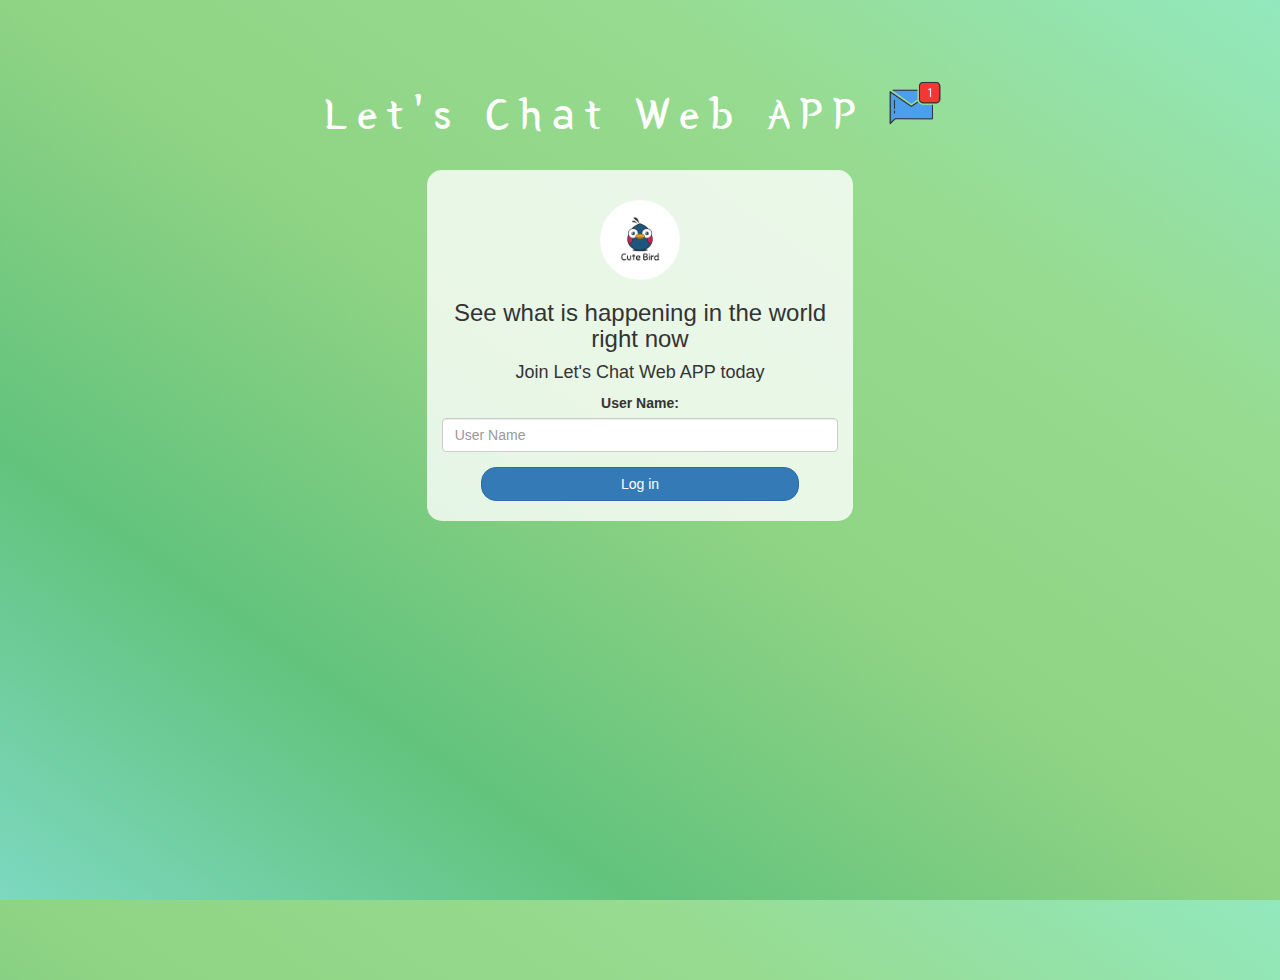
==== index.html @ 50bb0759 "Add files via upload" ====
<!DOCTYPE html>
<html>
<head>
	<title>Let's Chat Web APP</title>
<link href="https://fonts.googleapis.com/css?family=Yeon+Sung&display=swap" rel="stylesheet"><meta name="viewport" content="width=device-width, initial-scale=1">

<link rel="stylesheet" href="https://maxcdn.bootstrapcdn.com/bootstrap/3.4.0/css/bootstrap.min.css">
<script src="https://ajax.googleapis.com/ajax/libs/jquery/3.4.1/jquery.min.js"></script>
<script src="https://maxcdn.bootstrapcdn.com/bootstrap/3.4.0/js/bootstrap.min.js"></script>

<link rel="stylesheet" type="text/css" href="style.css">
<script src="kwitter.js"></script>
</head>
<body>
<center>
	<h1 class="header">	
		Let's Chat Web APP	<sup>
	<img src="m2.png">
	</sup>
</h1>
	<div class="col-lg-4 col-md-6 col-sm-6 col-xs-11 login_div">
	<img src="logo.png" class="logo">
		<h3 >See what is happening in the world right now</h3>
		<h4 >Join Let's Chat Web APP today</h4>
		<div class="form-group">
		  <label >User Name:</label>
		  <input type="text" id="user_name" class="form-control" placeholder="User Name">

		</div>
		<button id="login_button" class="btn btn-primary" onclick="addUser()">Log in</button>
		<br><br>
	</div>
</center>
</body>
</html>
---- style.css ----
html, body
{
  height: 100%;
  margin: 0;
}

body
{
background-image: linear-gradient(to right top, #7dd8c0, #62c37c, #8fd384, #97db90, #92e8bd);
}

.header
{
	color: white;font-family: 'Yeon Sung';font-size: 45px;letter-spacing: 10px;margin-top: 80px;
}
.header img
{
	width: 80px;margin-left: -15px;
}

.login_div
{
	background: rgba(255,255,255,0.8);float: none;border-radius: 15px;
}

.logo
{
	width: 80px;margin-top: 30px;border-radius: 40px;
}

#login_button
{
	width: 80%;border-radius: 15px;
}

.room_name
{
	cursor: pointer;
	font-size: 20px;
}


#logout
{
	font-size: 20px; float: right;
}


#output
{
	padding: 10px; width:80%;background: rgba(255,255,255,0.8);border-radius: 15px;
}

.input_div_room_page
{
	width: 80%;
}

.input_div label
{
	color: white;font-size: 20px;
}


.input_div_message_page
{
	position: fixed;bottom: 0px;width: 100%;background: rgba(255,255,255,0.8);
}
.input_div_message_page label
{
	color: black;
}
.input_div_message_page #msg
{
	width: 80%;
}
.input_div_message_page button
{
	margin-top: 15px;
	width: 50%; 
}
.color_white
{
	color: white
}

.user_tick
{
	width:20px;
}
.message_h4
{
	padding-left:5px;color:grey;
}
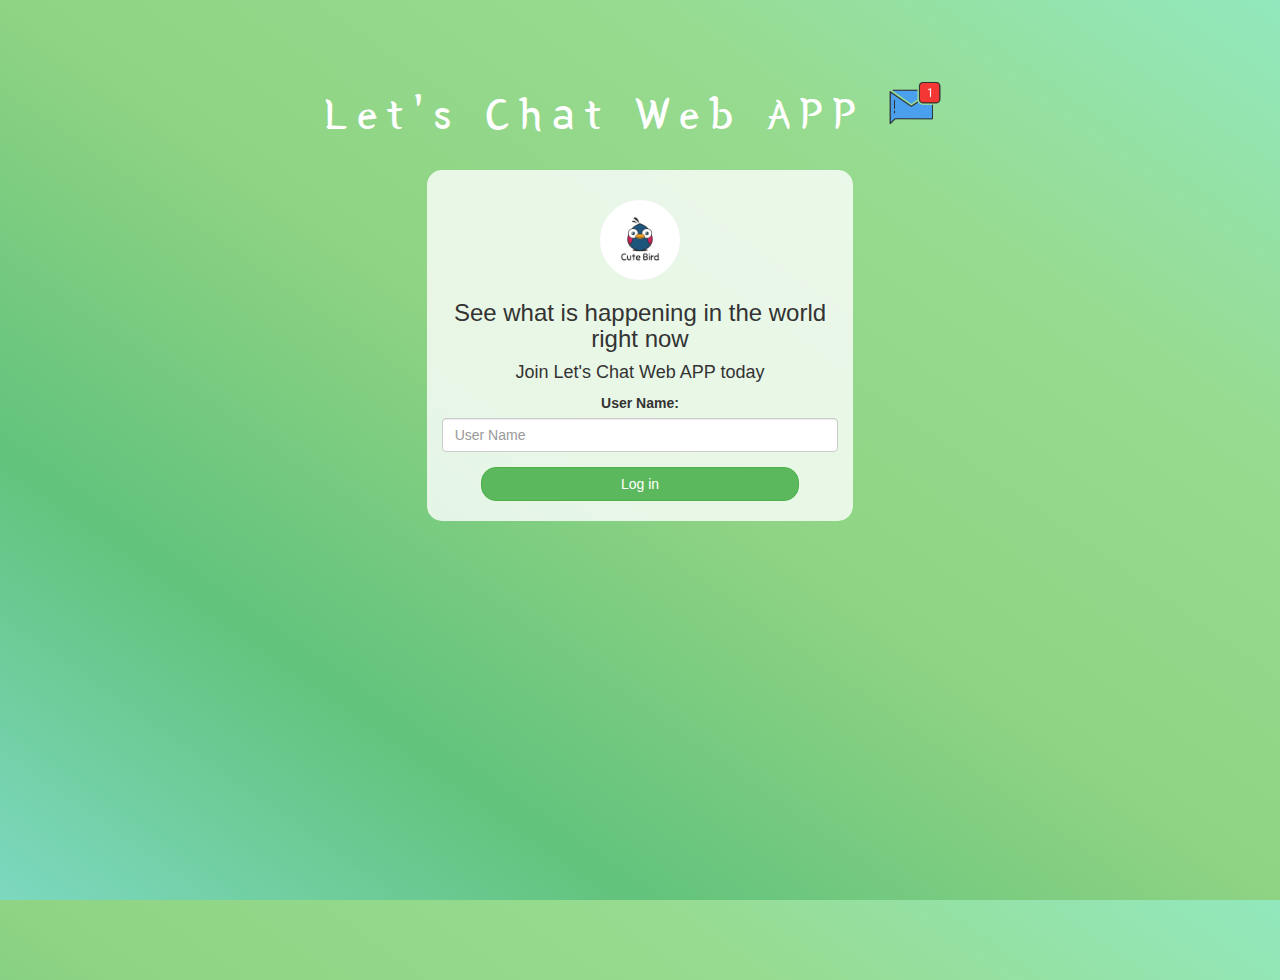
==== commit 73a34f49: "Add files via upload" ====
--- a/index.html
+++ b/index.html
@@ -27,7 +27,7 @@
 		  <input type="text" id="user_name" class="form-control" placeholder="User Name">
 
 		</div>
-		<button id="login_button" class="btn btn-primary" onclick="addUser()">Log in</button>
+		<button id="login_button" class="btn btn-success" onclick="addUser()">Log in</button>
 		<br><br>
 	</div>
 </center>
